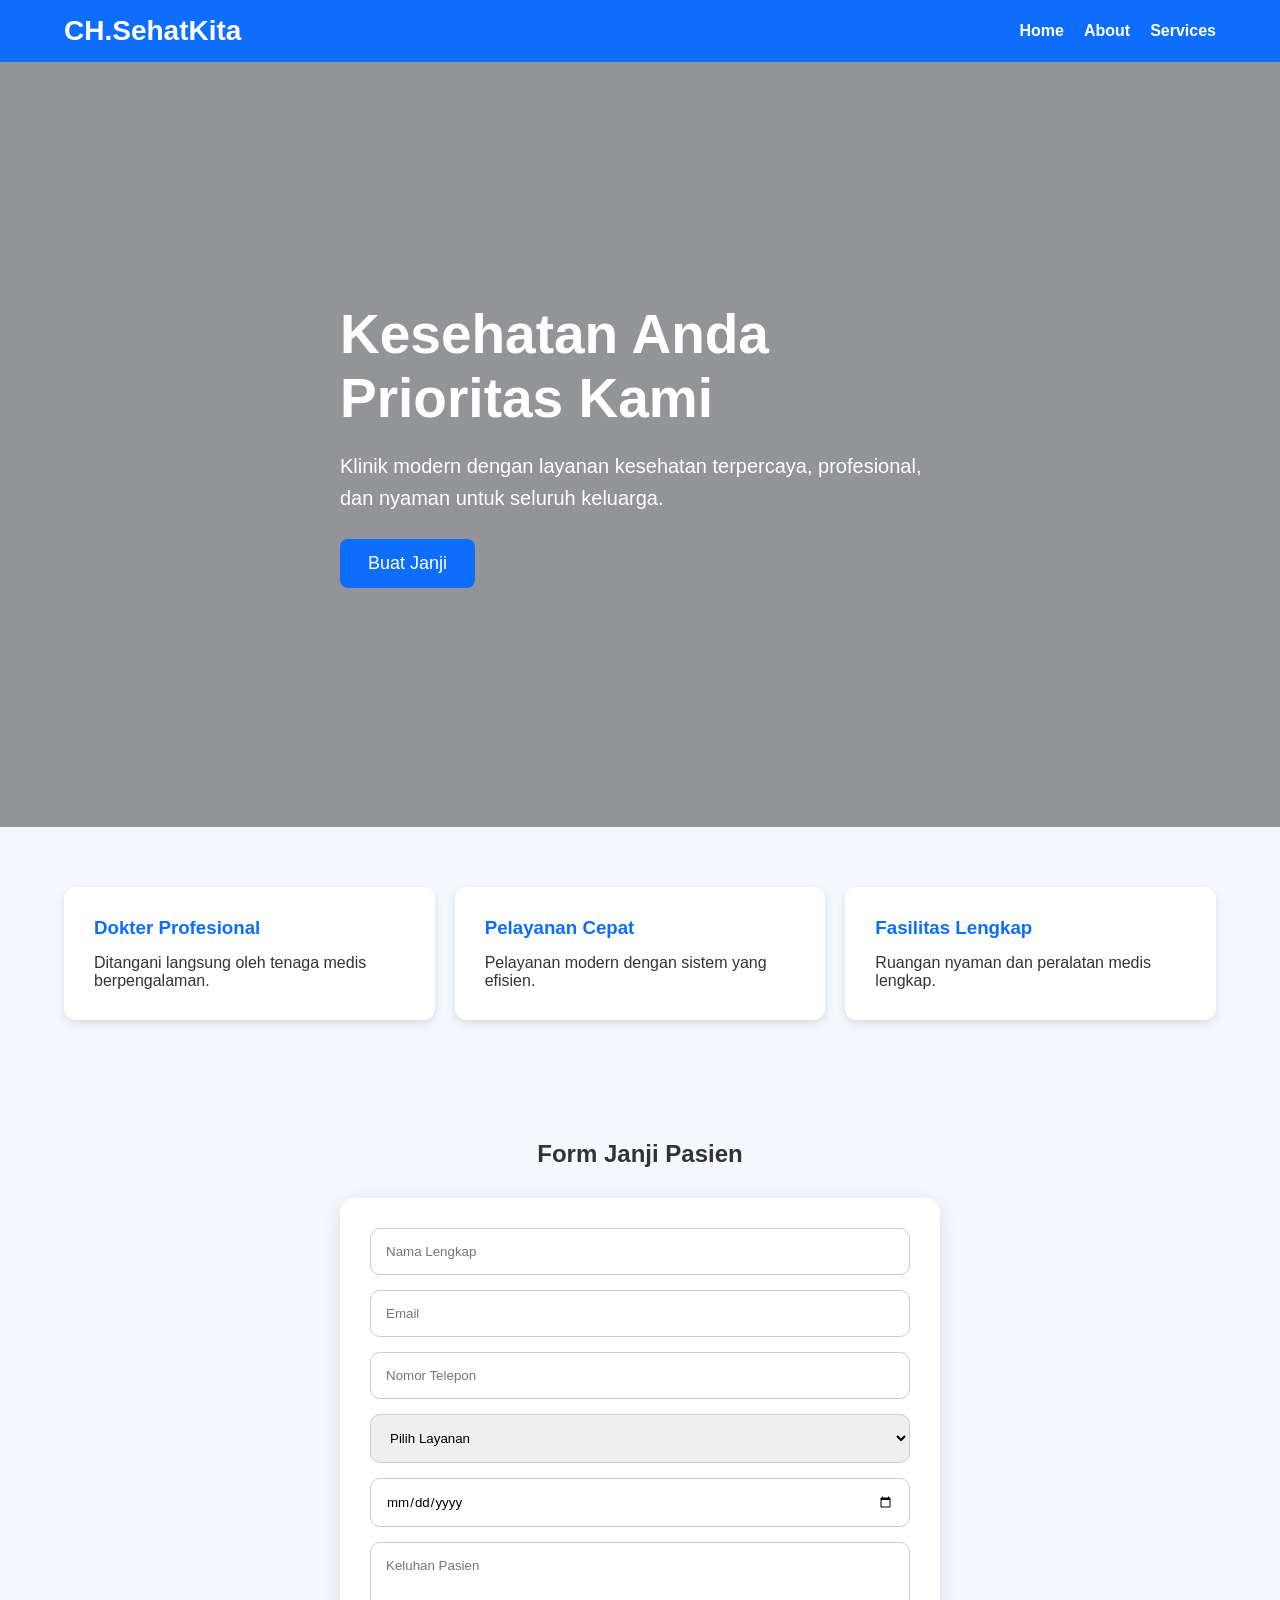
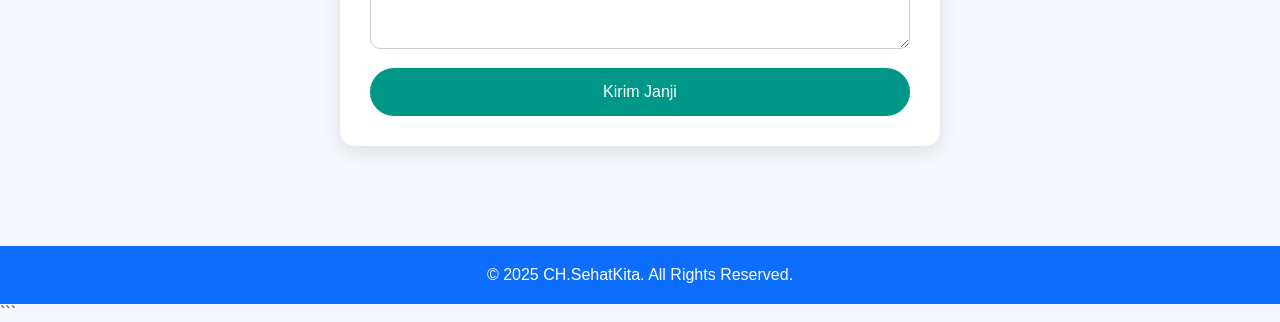
==== pemrogramweb/index.html @ 3d8894ee "Add files via upload" ====
<!DOCTYPE html>
<html lang="id">
<head>
    <meta charset="UTF-8">
    <meta name="viewport" content="width=device-width, initial-scale=1.0">
    <title>CH.SehatKita - Home</title>
    <link rel="stylesheet" href="css/style.css">
</head>
<body>

<header>
    <div class="container nav-container">
        <h1 class="logo">CH.SehatKita</h1>

        <nav>
            <ul>
                <li><a href="index.html">Home</a></li>
                <li><a href="about.html">About</a></li>
                <li><a href="services.html">Services</a></li>
            </ul>
        </nav>
    </div>
</header>

<!-- HERO -->
<section class="hero">
    <div class="container hero-content">
        <div>
            <h2>Kesehatan Anda Prioritas Kami</h2>

            <p>
                Klinik modern dengan layanan kesehatan terpercaya,
                profesional, dan nyaman untuk seluruh keluarga.
            </p>

            <!-- BUTTON RESPONSIVE -->
            <button onclick="scrollToForm()">
                Buat Janji
            </button>

        </div>
    </div>
</section>

<!-- FEATURES -->
<section class="features container">

    <div class="card">
        <h3>Dokter Profesional</h3>
        <p>Ditangani langsung oleh tenaga medis berpengalaman.</p>
    </div>

    <div class="card">
        <h3>Pelayanan Cepat</h3>
        <p>Pelayanan modern dengan sistem yang efisien.</p>
    </div>

    <div class="card">
        <h3>Fasilitas Lengkap</h3>
        <p>Ruangan nyaman dan peralatan medis lengkap.</p>
    </div>

</section>

<!-- FORM APPOINTMENT -->
<section id="appointment" class="container" style="padding: 60px 0;">

    <h2 style="text-align:center; margin-bottom:30px;">
        Form Janji Pasien
    </h2>

    <form style="
        max-width:600px;
        margin:auto;
        background:white;
        padding:30px;
        border-radius:15px;
        box-shadow:0 5px 20px rgba(0,0,0,0.1);
    ">

        <input type="text"
        placeholder="Nama Lengkap"
        required
        style="
        width:100%;
        padding:15px;
        margin-bottom:15px;
        border:1px solid #ccc;
        border-radius:10px;
        ">

        <input type="email"
        placeholder="Email"
        required
        style="
        width:100%;
        padding:15px;
        margin-bottom:15px;
        border:1px solid #ccc;
        border-radius:10px;
        ">

        <input type="number"
        placeholder="Nomor Telepon"
        required
        style="
        width:100%;
        padding:15px;
        margin-bottom:15px;
        border:1px solid #ccc;
        border-radius:10px;
        ">

        <select
        required
        style="
        width:100%;
        padding:15px;
        margin-bottom:15px;
        border:1px solid #ccc;
        border-radius:10px;
        ">

            <option value="">Pilih Layanan</option>
            <option>Konsultasi Dokter</option>
            <option>Vaksinasi</option>
            <option>Laboratorium</option>

        </select>

        <input type="date"
        required
        style="
        width:100%;
        padding:15px;
        margin-bottom:15px;
        border:1px solid #ccc;
        border-radius:10px;
        ">

        <textarea
        rows="5"
        placeholder="Keluhan Pasien"
        style="
        width:100%;
        padding:15px;
        margin-bottom:15px;
        border:1px solid #ccc;
        border-radius:10px;
        "></textarea>

        <button type="submit"
        style="
        width:100%;
        padding:15px;
        background:#009688;
        color:white;
        border:none;
        border-radius:50px;
        cursor:pointer;
        font-size:16px;
        ">

            Kirim Janji

        </button>

    </form>

</section>

<footer>
    <div class="container">
        <p>&copy; 2025 CH.SehatKita. All Rights Reserved.</p>
    </div>
</footer>

<!-- SCRIPT RESPONSIVE BUTTON -->
<script>

function scrollToForm() {

    document.getElementById("appointment").scrollIntoView({
        behavior: "smooth"
    });

}

</script>

<script src="js/script.js"></script>

</body>
</html>
```
---- pemrogramweb/css/style.css ----
* {
    margin: 0;
    padding: 0;
    box-sizing: border-box;
    font-family: Arial, sans-serif;
}

body {
    background-color: #f4f7fb;
    color: #333;
}

.container {
    width: 90%;
    max-width: 1200px;
    margin: auto;
}

header {
    background: #0d6efd;
    color: white;
    padding: 15px 0;
}

.nav-container {
    display: flex;
    justify-content: space-between;
    align-items: center;
}

.logo {
    font-size: 28px;
}

nav ul {
    list-style: none;
    display: flex;
    gap: 20px;
}

nav ul li a {
    color: white;
    text-decoration: none;
    font-weight: bold;
}

.hero {
    background: linear-gradient(rgba(0,0,0,0.4), rgba(0,0,0,0.4)),
    url('https://images.unsplash.com/photo-1586773860418-d37222d8fce3?q=80&w=1400&auto=format&fit=crop');
    background-size: cover;
    background-position: center;
    height: 85vh;
    display: flex;
    align-items: center;
    color: white;
}

.hero-content {
    max-width: 600px;
}

.hero h2 {
    font-size: 55px;
    margin-bottom: 20px;
}

.hero p {
    font-size: 20px;
    line-height: 1.6;
    margin-bottom: 25px;
}

.hero button {
    padding: 14px 28px;
    border: none;
    background: #0d6efd;
    color: white;
    font-size: 18px;
    border-radius: 8px;
    cursor: pointer;
}

.features,
.services-grid {
    display: grid;
    grid-template-columns: repeat(auto-fit, minmax(250px, 1fr));
    gap: 20px;
    margin: 60px auto;
}

.card {
    background: white;
    padding: 30px;
    border-radius: 12px;
    box-shadow: 0 4px 10px rgba(0,0,0,0.1);
}

.card h3 {
    margin-bottom: 15px;
    color: #0d6efd;
}

.page-banner {
    background: #0d6efd;
    color: white;
    text-align: center;
    padding: 60px 20px;
}

.about-content {
    padding: 60px 0;
}

footer {
    background: #0d6efd;
    color: white;
    text-align: center;
    padding: 20px;
    margin-top: 40px;
}
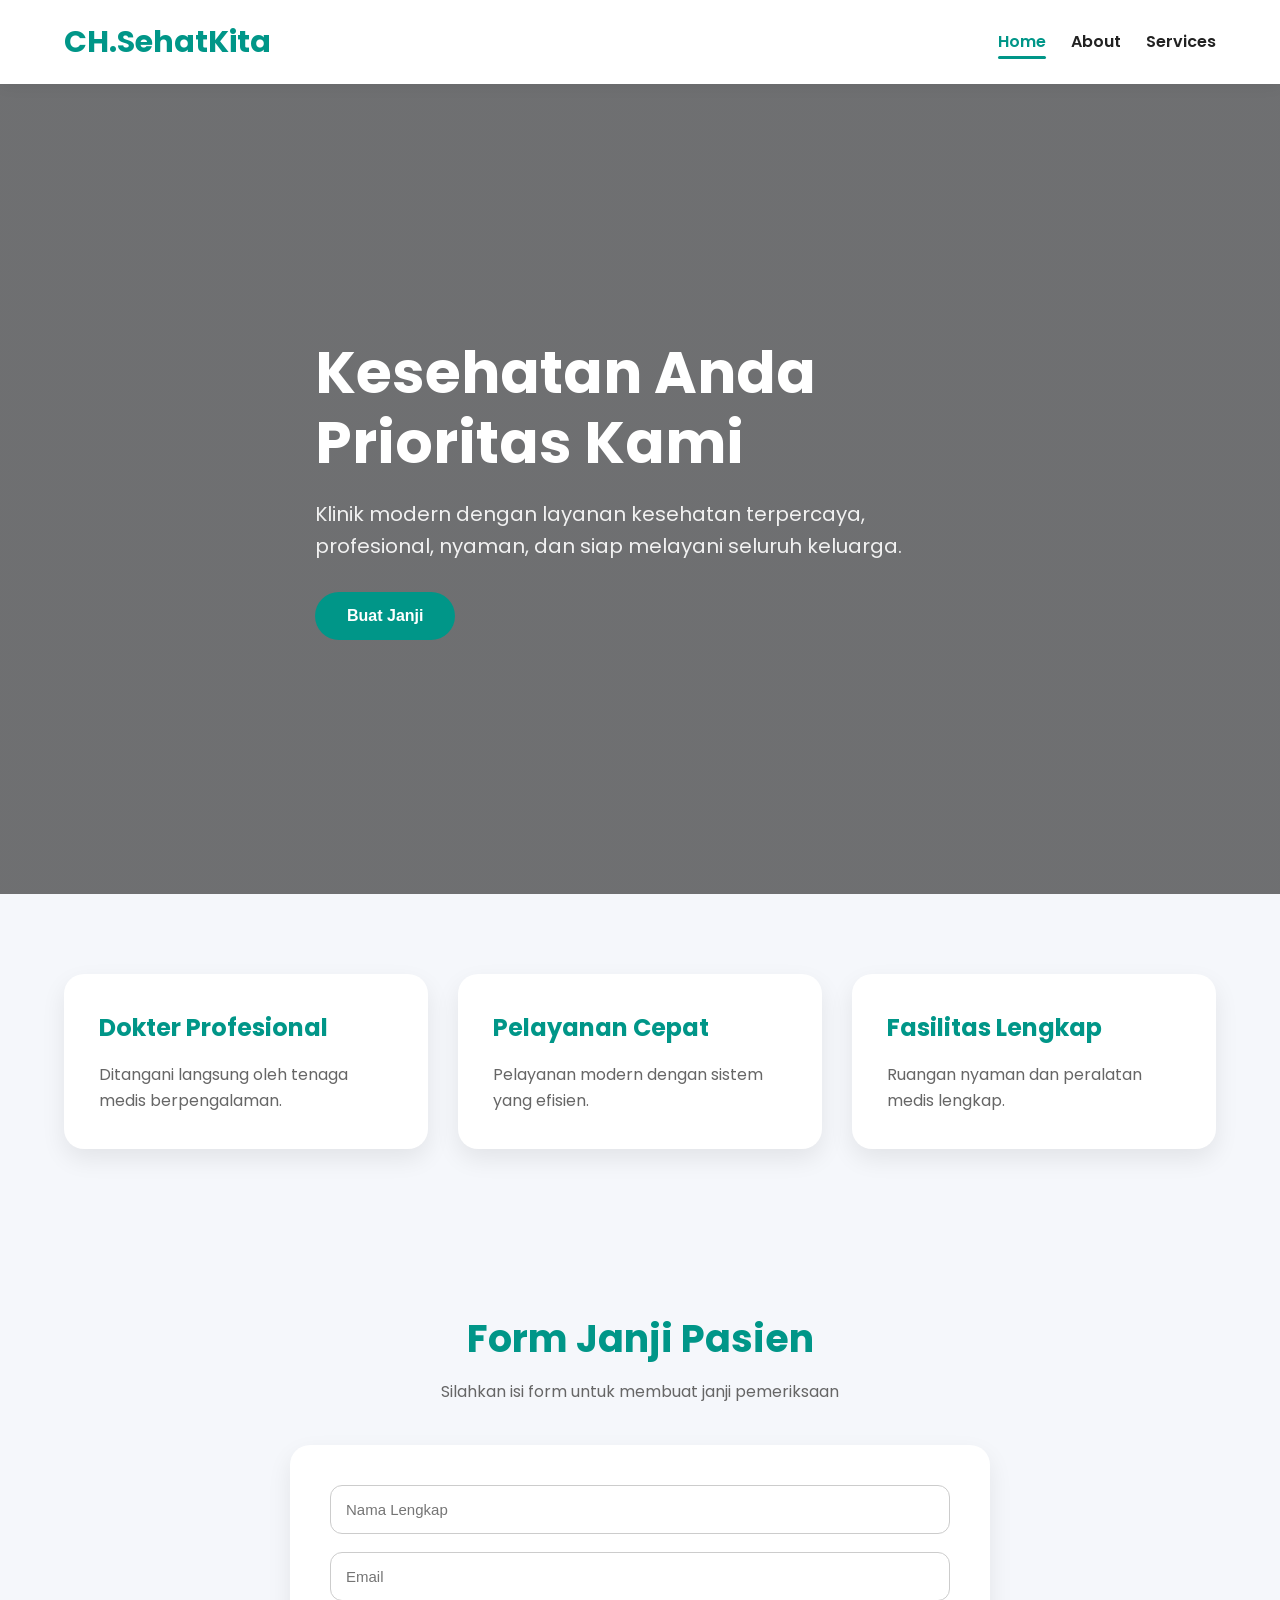
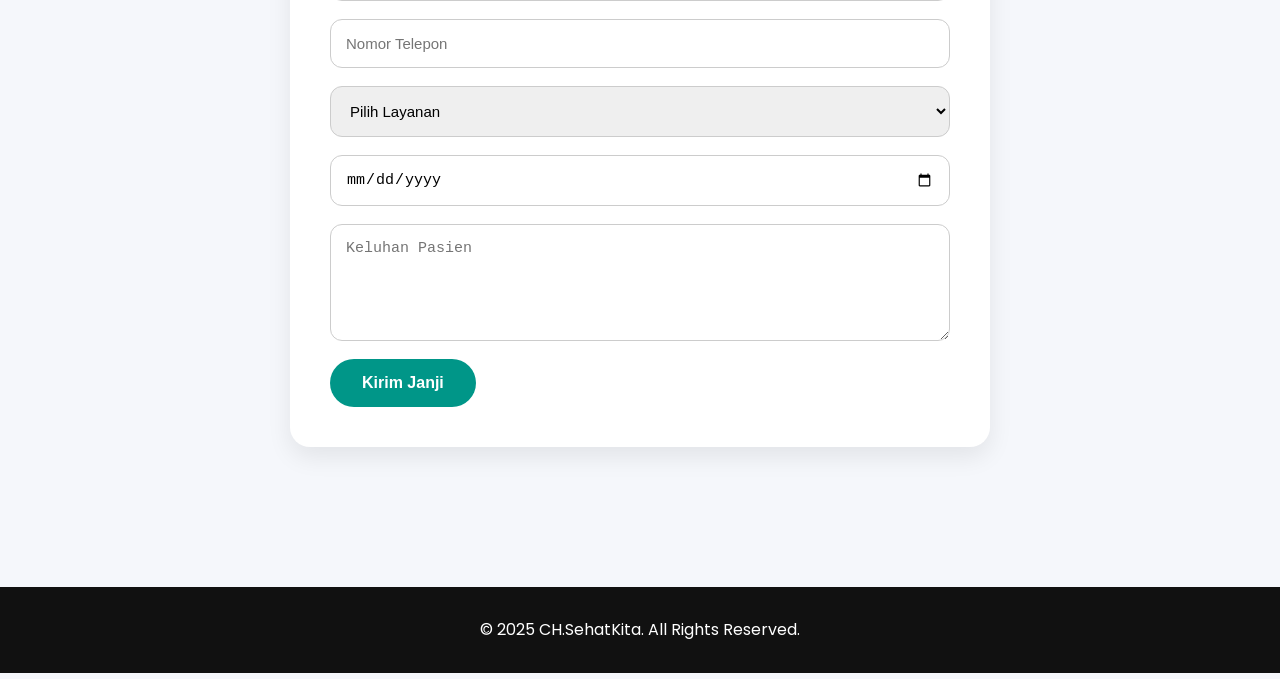
==== commit 01367cfd: "Add files via upload" ====
--- a/pemrogramweb/index.html
+++ b/pemrogramweb/index.html
@@ -1,195 +1,129 @@
-<!DOCTYPE html>
-<html lang="id">
-<head>
-    <meta charset="UTF-8">
-    <meta name="viewport" content="width=device-width, initial-scale=1.0">
-    <title>CH.SehatKita - Home</title>
-    <link rel="stylesheet" href="css/style.css">
-</head>
-<body>
-
-<header>
-    <div class="container nav-container">
-        <h1 class="logo">CH.SehatKita</h1>
-
-        <nav>
-            <ul>
-                <li><a href="index.html">Home</a></li>
-                <li><a href="about.html">About</a></li>
-                <li><a href="services.html">Services</a></li>
-            </ul>
-        </nav>
-    </div>
-</header>
-
-<!-- HERO -->
-<section class="hero">
-    <div class="container hero-content">
-        <div>
-            <h2>Kesehatan Anda Prioritas Kami</h2>
-
-            <p>
-                Klinik modern dengan layanan kesehatan terpercaya,
-                profesional, dan nyaman untuk seluruh keluarga.
-            </p>
-
-            <!-- BUTTON RESPONSIVE -->
-            <button onclick="scrollToForm()">
-                Buat Janji
-            </button>
-
-        </div>
-    </div>
-</section>
-
-<!-- FEATURES -->
-<section class="features container">
-
-    <div class="card">
-        <h3>Dokter Profesional</h3>
-        <p>Ditangani langsung oleh tenaga medis berpengalaman.</p>
-    </div>
-
-    <div class="card">
-        <h3>Pelayanan Cepat</h3>
-        <p>Pelayanan modern dengan sistem yang efisien.</p>
-    </div>
-
-    <div class="card">
-        <h3>Fasilitas Lengkap</h3>
-        <p>Ruangan nyaman dan peralatan medis lengkap.</p>
-    </div>
-
-</section>
-
-<!-- FORM APPOINTMENT -->
-<section id="appointment" class="container" style="padding: 60px 0;">
-
-    <h2 style="text-align:center; margin-bottom:30px;">
-        Form Janji Pasien
-    </h2>
-
-    <form style="
-        max-width:600px;
-        margin:auto;
-        background:white;
-        padding:30px;
-        border-radius:15px;
-        box-shadow:0 5px 20px rgba(0,0,0,0.1);
-    ">
-
-        <input type="text"
-        placeholder="Nama Lengkap"
-        required
-        style="
-        width:100%;
-        padding:15px;
-        margin-bottom:15px;
-        border:1px solid #ccc;
-        border-radius:10px;
-        ">
-
-        <input type="email"
-        placeholder="Email"
-        required
-        style="
-        width:100%;
-        padding:15px;
-        margin-bottom:15px;
-        border:1px solid #ccc;
-        border-radius:10px;
-        ">
-
-        <input type="number"
-        placeholder="Nomor Telepon"
-        required
-        style="
-        width:100%;
-        padding:15px;
-        margin-bottom:15px;
-        border:1px solid #ccc;
-        border-radius:10px;
-        ">
-
-        <select
-        required
-        style="
-        width:100%;
-        padding:15px;
-        margin-bottom:15px;
-        border:1px solid #ccc;
-        border-radius:10px;
-        ">
-
-            <option value="">Pilih Layanan</option>
-            <option>Konsultasi Dokter</option>
-            <option>Vaksinasi</option>
-            <option>Laboratorium</option>
-
-        </select>
-
-        <input type="date"
-        required
-        style="
-        width:100%;
-        padding:15px;
-        margin-bottom:15px;
-        border:1px solid #ccc;
-        border-radius:10px;
-        ">
-
-        <textarea
-        rows="5"
-        placeholder="Keluhan Pasien"
-        style="
-        width:100%;
-        padding:15px;
-        margin-bottom:15px;
-        border:1px solid #ccc;
-        border-radius:10px;
-        "></textarea>
-
-        <button type="submit"
-        style="
-        width:100%;
-        padding:15px;
-        background:#009688;
-        color:white;
-        border:none;
-        border-radius:50px;
-        cursor:pointer;
-        font-size:16px;
-        ">
-
-            Kirim Janji
-
-        </button>
-
-    </form>
-
-</section>
-
-<footer>
-    <div class="container">
-        <p>&copy; 2025 CH.SehatKita. All Rights Reserved.</p>
-    </div>
-</footer>
-
-<!-- SCRIPT RESPONSIVE BUTTON -->
-<script>
-
-function scrollToForm() {
-
-    document.getElementById("appointment").scrollIntoView({
-        behavior: "smooth"
-    });
-
-}
-
-</script>
-
-<script src="js/script.js"></script>
-
-</body>
-</html>
-```
+<html lang="id">
+<head>
+    <meta charset="UTF-8">
+    <meta name="viewport" content="width=device-width, initial-scale=1.0">
+    <title>CH.SehatKita - Home</title>
+
+    <link rel="preconnect" href="https://fonts.googleapis.com">
+    <link href="https://fonts.googleapis.com/css2?family=Poppins:wght@300;400;500;600;700&display=swap" rel="stylesheet">
+    <link rel="stylesheet" href="style.css">
+</head>
+<body>
+
+<header>
+    <div class="container nav-container">
+
+        <h1 class="logo">CH.SehatKita</h1>
+
+        <nav>
+            <ul>
+                <li><a href="index.html" class="active">Home</a></li>
+                <li><a href="about.html">About</a></li>
+                <li><a href="services.html">Services</a></li>
+            </ul>
+        </nav>
+
+    </div>
+</header>
+
+<!-- HERO -->
+<section class="hero">
+
+    <div class="container hero-content">
+
+        <div>
+            <h2>Kesehatan Anda Prioritas Kami</h2>
+
+            <p>
+                Klinik modern dengan layanan kesehatan terpercaya,
+                profesional, nyaman, dan siap melayani seluruh keluarga.
+            </p>
+
+            <button onclick="scrollToForm()">
+                Buat Janji
+            </button>
+        </div>
+
+    </div>
+
+</section>
+
+<!-- FEATURES -->
+<section class="features container">
+
+    <div class="card">
+        <h3>Dokter Profesional</h3>
+        <p>Ditangani langsung oleh tenaga medis berpengalaman.</p>
+    </div>
+
+    <div class="card">
+        <h3>Pelayanan Cepat</h3>
+        <p>Pelayanan modern dengan sistem yang efisien.</p>
+    </div>
+
+    <div class="card">
+        <h3>Fasilitas Lengkap</h3>
+        <p>Ruangan nyaman dan peralatan medis lengkap.</p>
+    </div>
+
+</section>
+
+<!-- APPOINTMENT -->
+<section id="appointment" class="appointment-section">
+
+    <div class="container">
+
+        <div class="section-title">
+            <h3>Form Janji Pasien</h3>
+            <p>Silahkan isi form untuk membuat janji pemeriksaan</p>
+        </div>
+
+        <form class="appointment-form">
+
+            <input type="text" placeholder="Nama Lengkap" required>
+
+            <input type="email" placeholder="Email" required>
+
+            <input type="number" placeholder="Nomor Telepon" required>
+
+            <select required>
+                <option value="">Pilih Layanan</option>
+                <option>Konsultasi Dokter</option>
+                <option>Vaksinasi</option>
+                <option>Laboratorium</option>
+            </select>
+
+            <input type="date" required>
+
+            <textarea rows="5" placeholder="Keluhan Pasien"></textarea>
+
+            <button type="submit">
+                Kirim Janji
+            </button>
+
+        </form>
+
+    </div>
+
+</section>
+
+<footer>
+    <div class="container">
+        <p>&copy; 2025 CH.SehatKita. All Rights Reserved.</p>
+    </div>
+</footer>
+
+<script>
+
+function scrollToForm(){
+
+    document.getElementById("appointment").scrollIntoView({
+        behavior:"smooth"
+    });
+
+}
+
+</script>
+
+</body>
+</html>
--- a/pemrogramweb/style.css
+++ b/pemrogramweb/style.css
@@ -0,0 +1,387 @@
+*{
+    margin:0;
+    padding:0;
+    box-sizing:border-box;
+}
+
+body{
+    font-family:'Poppins',sans-serif;
+    background:#f5f7fb;
+    color:#222;
+    line-height:1.6;
+    overflow-x:hidden;
+}
+
+.container{
+    width:90%;
+    max-width:1200px;
+    margin:auto;
+}
+
+/* HEADER */
+
+header{
+    background:white;
+    box-shadow:0 2px 15px rgba(0,0,0,0.06);
+    position:sticky;
+    top:0;
+    z-index:1000;
+}
+
+.nav-container{
+    display:flex;
+    justify-content:space-between;
+    align-items:center;
+    padding:18px 0;
+}
+
+.logo{
+    font-size:30px;
+    font-weight:700;
+    color:#009688;
+}
+
+/* NAVBAR */
+
+nav ul{
+    list-style:none;
+    display:flex;
+    gap:25px;
+}
+
+nav a{
+    text-decoration:none;
+    color:#222;
+    font-weight:600;
+    transition:0.3s;
+    position:relative;
+}
+
+nav a:hover,
+nav a.active{
+    color:#009688;
+}
+
+nav a.active::after{
+    content:'';
+    position:absolute;
+    left:0;
+    bottom:-6px;
+    width:100%;
+    height:3px;
+    background:#009688;
+    border-radius:10px;
+}
+
+/* HERO */
+
+.hero{
+    background:
+    linear-gradient(rgba(0,0,0,0.55), rgba(0,0,0,0.55)),
+    url('https://images.unsplash.com/photo-1586773860418-d37222d8fce3?q=80&w=1400&auto=format&fit=crop');
+
+    background-size:cover;
+    background-position:center;
+
+    min-height:90vh;
+
+    display:flex;
+    align-items:center;
+
+    color:white;
+}
+
+.hero-content{
+    max-width:650px;
+}
+
+.hero h2{
+    font-size:58px;
+    line-height:1.2;
+    margin-bottom:20px;
+}
+
+.hero p{
+    font-size:20px;
+    margin-bottom:30px;
+    color:#f1f1f1;
+}
+
+/* BUTTON */
+
+button{
+    padding:15px 32px;
+    border:none;
+    background:#009688;
+    color:white;
+    font-size:16px;
+    border-radius:50px;
+    cursor:pointer;
+    transition:0.3s;
+    font-weight:600;
+}
+
+button:hover{
+    background:#00796b;
+    transform:translateY(-3px);
+    box-shadow:0 10px 25px rgba(0,0,0,0.15);
+}
+
+/* SECTION */
+
+.section-title{
+    text-align:center;
+    margin-bottom:40px;
+}
+
+.section-title h3{
+    font-size:38px;
+    color:#009688;
+    margin-bottom:10px;
+}
+
+.section-title p{
+    color:#666;
+}
+
+/* GRID */
+
+.features,
+.services-grid{
+    display:grid;
+    grid-template-columns:repeat(auto-fit,minmax(260px,1fr));
+    gap:30px;
+    margin:80px auto;
+}
+
+/* CARD */
+
+.card{
+    background:white;
+    padding:35px;
+    border-radius:20px;
+    box-shadow:0 10px 25px rgba(0,0,0,0.08);
+    transition:0.3s;
+}
+
+.card:hover{
+    transform:translateY(-8px);
+}
+
+.card h3{
+    margin-bottom:15px;
+    color:#009688;
+    font-size:24px;
+}
+
+.card p{
+    color:#666;
+}
+
+/* PAGE BANNER */
+
+.page-banner{
+    background:#009688;
+    color:white;
+    text-align:center;
+    padding:80px 20px;
+}
+
+.page-banner h2{
+    font-size:48px;
+    margin-bottom:10px;
+}
+
+/* APPOINTMENT */
+
+.appointment-section{
+    padding:80px 0;
+}
+
+.appointment-form{
+    max-width:700px;
+    margin:auto;
+    background:white;
+    padding:40px;
+    border-radius:20px;
+    box-shadow:0 10px 25px rgba(0,0,0,0.08);
+}
+
+/* FORM */
+
+input,
+textarea,
+select{
+    width:100%;
+    padding:15px;
+    border:1px solid #ccc;
+    border-radius:12px;
+    outline:none;
+    margin-bottom:18px;
+    font-size:15px;
+}
+
+input:focus,
+textarea:focus,
+select:focus{
+    border-color:#009688;
+}
+
+/* ABOUT */
+
+.about-section{
+    padding:80px 0;
+}
+
+.about-grid{
+    display:grid;
+    grid-template-columns:repeat(auto-fit,minmax(300px,1fr));
+    gap:40px;
+    align-items:center;
+}
+
+.about-image img{
+    width:100%;
+    border-radius:20px;
+    box-shadow:0 10px 30px rgba(0,0,0,0.15);
+}
+
+.about-text h3{
+    font-size:34px;
+    color:#009688;
+    margin-bottom:20px;
+}
+
+.about-text p{
+    color:#555;
+    margin-bottom:15px;
+}
+
+.stats{
+    margin-top:30px;
+    display:flex;
+    gap:20px;
+    flex-wrap:wrap;
+}
+
+.stat-box{
+    background:white;
+    padding:20px;
+    border-radius:15px;
+    flex:1;
+    min-width:120px;
+    text-align:center;
+    box-shadow:0 5px 20px rgba(0,0,0,0.08);
+}
+
+.stat-box h4{
+    font-size:28px;
+    color:#009688;
+}
+
+/* VISION */
+
+.vision-mission{
+    background:#f7f9fc;
+    padding:80px 0;
+}
+
+.vm-grid{
+    width:90%;
+    max-width:1200px;
+    margin:auto;
+
+    display:grid;
+    grid-template-columns:repeat(auto-fit,minmax(300px,1fr));
+    gap:30px;
+}
+
+.vm-card{
+    background:white;
+    padding:35px;
+    border-radius:20px;
+    box-shadow:0 5px 20px rgba(0,0,0,0.08);
+}
+
+.vm-card h3{
+    color:#009688;
+    margin-bottom:15px;
+}
+
+.vm-card ul{
+    padding-left:20px;
+    color:#555;
+}
+
+/* FOOTER */
+
+footer{
+    background:#111;
+    color:white;
+    text-align:center;
+    padding:30px 0;
+    margin-top:60px;
+}
+
+/* ANIMATION */
+
+.card,
+.hero-content,
+.vm-card,
+.stat-box{
+    animation:fadeUp 0.8s ease;
+}
+
+@keyframes fadeUp{
+
+    from{
+        opacity:0;
+        transform:translateY(30px);
+    }
+
+    to{
+        opacity:1;
+        transform:translateY(0);
+    }
+
+}
+
+/* MOBILE */
+
+@media(max-width:768px){
+
+    .nav-container{
+        flex-direction:column;
+        gap:15px;
+    }
+
+    nav ul{
+        flex-direction:column;
+        text-align:center;
+        gap:15px;
+    }
+
+    .hero{
+        text-align:center;
+        justify-content:center;
+    }
+
+    .hero h2{
+        font-size:38px;
+    }
+
+    .hero p{
+        font-size:16px;
+    }
+
+    .page-banner h2{
+        font-size:34px;
+    }
+
+    .appointment-form{
+        padding:25px;
+    }
+
+}
+
+
